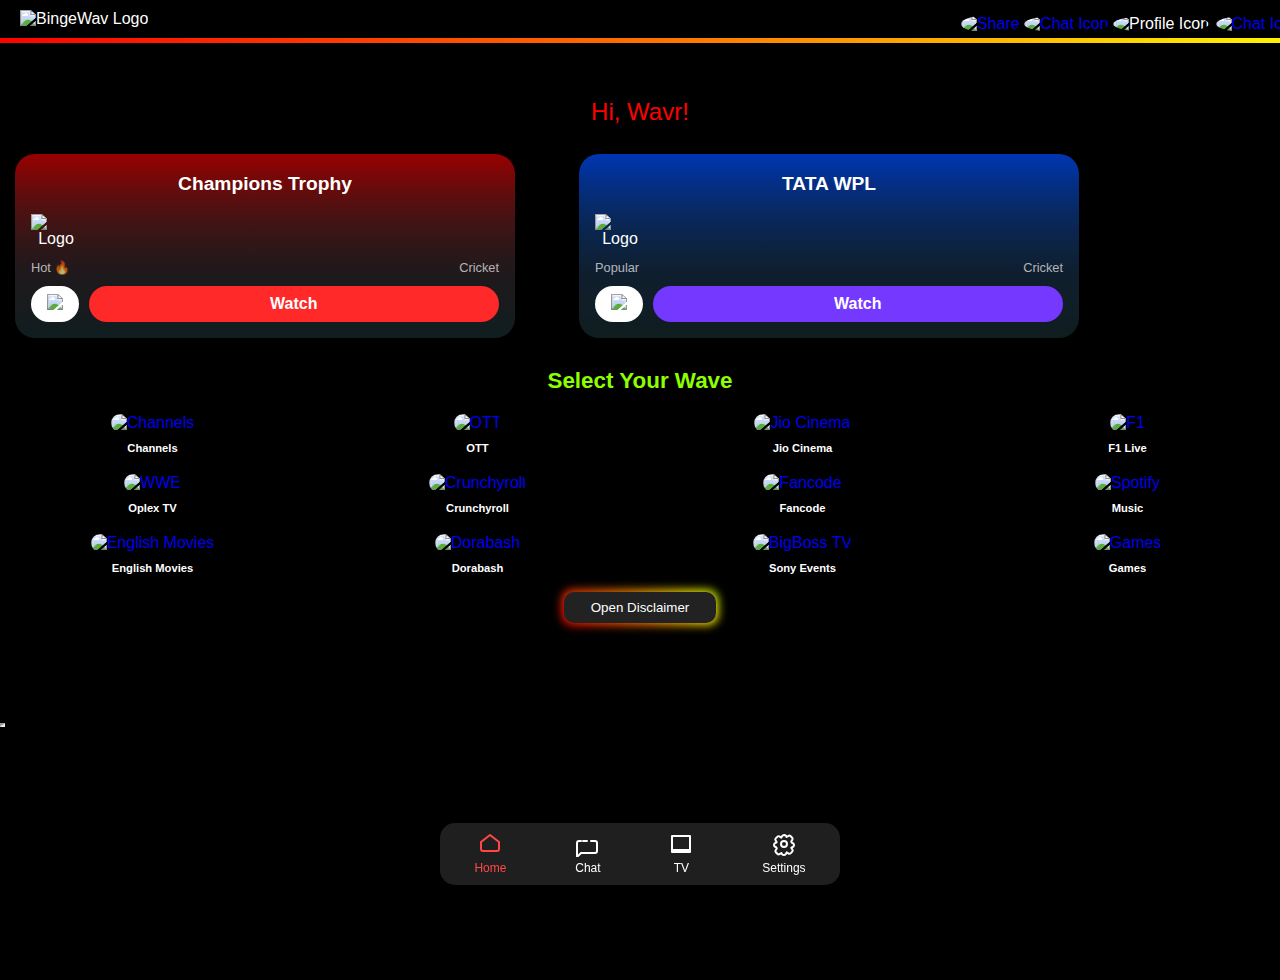
==== index.html @ 7e93749e "Update index.html" ====
<!DOCTYPE html>
<html lang="en">

<head>
    <meta name="google-adsense-account" content="ca-pub-4688710572794690">
    <meta charset="UTF-8">
    <meta name="viewport" content="width=device-width, initial-scale=1.0, user-scalable=no">
    <title>Bingewave</title>
<link rel="stylesheet" href="./styles.css">
<script src="./script.js"></script>

    <link rel="stylesheet" href="./slideshow.css">
    <script src="./slideshow.js"></script>
</head>   


<body>
    <script async src="https://pagead2.googlesyndication.com/pagead/js/adsbygoogle.js?client=ca-pub-4688710572794690"
     crossorigin="anonymous"></script>
        <div class="header">
            <div class="image_wrapper">
                <img src="https://i.ibb.co/cFLtDJJ/c476f355-08c2-4f8a-a339-4bdb19217842-1.png" alt="BingeWav Logo">
            </div>
  
            <div class="profile_icon">
              <a href="https://api.whatsapp.com/send?text=Hey!%20I%20just%20started%20using%20*Bingewav*%20and%20it%E2%80%99s%20awesome!%20%F0%9F%8E%89%20It%20has%20*250%2B%20live%20channels*,%20plus%20you%20can%20watch%20*Netflix*,%20*Prime%20Video*,%20*Crunchyroll*,%20and%20*all%20the%20cricket%20matches*%20for%20*FREE!*%20%F0%9F%98%8D%0A%0AYou%20should%20definitely%20check%20it%20out!%20Download%20it%20here:%20https://odfinity.weebly.com/bingewave" target="_blank">
        <img src="https://app-bingewav.weebly.com/uploads/1/3/3/4/133425234/c6b44e2d-50d9-483e-b63b-244dbcf794a1_orig.jpg" alt="Share" style="border-radius: 50%;">
    </a>
                  <a href="htt[s://app-bingewav.weebly.com/chat">
        <img src="https://app-bingewav.weebly.com/uploads/1/3/3/4/133425234/62ab6e59-dfa1-4112-bc76-0867f2f17c44_orig.png" alt="Chat Icon">
    </a>
                <img src="https://bingewave-new.weebly.com/uploads/1/3/3/4/133425234/profile_orig.jpg" alt="Profile Icon" onclick="openPopup()" style="margin-right: 2px;" style="border-radius: 50%;">
              <a href="#">
        <img src="https://i.ibb.co/PZL9dyV/41509588-16212fda-721c-11e8-8650-dc1cdd619072.png" alt="Chat Icon">
    </a>
            </div>
        </div>
        <div class="content_wrapper">




<div class="carousel-wrapper" onmouseover="pauseCarousel()" onmouseout="resumeCarousel()">
    <div class="carousel-slide current-slide">
        <img src="https://i.ibb.co/219wL8Bx/2.png" alt="Slide 1">
    </div>
    <div class="carousel-slide">
        <img src="https://i.ibb.co/1fWZ257/4.png" alt="Slide 2">
    </div>
    <div class="carousel-slide">
        <img src="https://i.ibb.co/nqcxQc8S/4.png" alt="Slide 2">
    </div>
    <div class="carousel-slide">
        <img src="https://i.ibb.co/NgfptyR7/Untitled-design-1.png" alt="Slide 2">
    </div>
    <div class="carousel-slide">
        <img src="https://i.ibb.co/Z2GQxTh/6.png" alt="Slide 3">
    </div>
    <div class="carousel-slide">
        <img src="https://i.ibb.co/2SPJ9GZ/8.png" alt="Slide 4">
    </div>
    <div class="carousel-slide">
        <img src="https://i.ibb.co/BtSjFTV/11.png" alt="Slide 5">
    </div>
    <div class="carousel-slide">
        <img src="https://i.ibb.co/nkx410p/17.png" alt="Slide 6">
    </div>
    <div class="carousel-slide">
        <img src="https://i.ibb.co/QXxBCBn/16.png" alt="Slide 7">
    </div>
    <div class="carousel-slide">
        <img src="https://i.ibb.co/GV6yT73/7.png" alt="Slide 8">
    </div>
    <div class="carousel-slide">
        <img src="https://i.ibb.co/L15C9Js/bingenix.png" alt="Slide 9">
    </div>

    <div class="carousel-dots">
        <span class="carousel-dot active-dot"></span>
        <span class="carousel-dot"></span>
        <span class="carousel-dot"></span>
        <span class="carousel-dot"></span>
        <span class="carousel-dot"></span>
        <span class="carousel-dot"></span>
        <span class="carousel-dot"></span>
        <span class="carousel-dot"></span>
        <span class="carousel-dot"></span>
        <span class="carousel-dot"></span>
        <span class="carousel-dot"></span>
    </div>
</div>
</center>
 <br>
<center>
    
        <div id="greetingMessage" style="font-size: 1.5rem; color: rgb(255, 0, 0);" style="margin-top: 0;"></div><br>
<center>

    
    <div class="card-container">


  <div class="card2">
            <div class="card__title2">Champions Trophy</div>
    <div class="card__logo2">
      <img src="https://i.ibb.co/DpLfp2k/Copy-of-Untitled-Design-1-1.png" alt="Logo" class="logo2" style="width: 50px;">
    </div>
    <div class="card__info2">
      <span class="episode__num2">Hot 🔥</span> 
      <span class="episode__type2">Cricket</span> 
    </div>
    <div class="card__btns2">
      <a href="https://t.me/axtrea_bingewav" target="_blank"><button class="add-btn2"><img src="https://upload.wikimedia.org/wikipedia/commons/thumb/8/82/Telegram_logo.svg/512px-Telegram_logo.svg.png?20220101141644" height="25px"></button></a>
      <a href="https://bingewav-sports.netlify.app/ct-live.php" class="watch-btn2" target="_blank">Watch</a>
    </div>
    </div>

          <div class="card1">
    <div class="card__title1">TATA WPL</div>
    <div class="card__logo1">
      <img src="https://i.ibb.co/DpLfp2k/Copy-of-Untitled-Design-1-1.png" alt="Logo" class="logo1" style="width: 50px;">
    </div>
    <div class="card__info1">
      <span class="episode__num1">Popular</span> 
      <span class="episode__type1">Cricket</span> 
    </div>
    <div class="card__btns1">
      <a href="https://t.me/axtrea_bingewav" target="_blank"><button class="add-btn1"><img src="https://upload.wikimedia.org/wikipedia/commons/thumb/8/82/Telegram_logo.svg/512px-Telegram_logo.svg.png?20220101141644" height="25px"></button></a>
      <a href="https://bingewav-sports.netlify.app/wpl.php" class="watch-btn1" target="_blank">Watch</a>
    </div>
  </div>
        

</div>
</center>
<br>



</center>


            <h2><span class="select_profile">Select Your Wave</span></h2>
            <!-- Profile options here -->
            <div class="profile_options">
                <div class="profile_option">
                    <a href="https://tv4h.weebly.com/">
                        <img src="https://app-bingewav.weebly.com/uploads/1/3/3/4/133425234/956879667.jpg" alt="Channels">
                    </a>
                    <span>Channels</span>
                </div>
                <div class="profile_option">
                    <a href="https://iosmirror.cc/home?app=1">
                        <img src="https://i.ibb.co/3NN8NGZ/ott-platform-icon-with-cloud-116137-5102.jpg" alt="OTT">
                    </a>
                    <span>OTT</span>
                </div>
                
                <div class="profile_option">
                    <a href="https://special.cricktv.site/jiocinema">
                        <img src="https://app-bingewav.weebly.com/uploads/1/3/3/4/133425234/jiocinema_orig.png" alt="Jio Cinema">
                    </a>
                    <span>Jio Cinema</span>
                </div>

                <div class="profile_option">
                    <a href="https://bingenix-alpha.netlify.app/buzz?url=formula-1-tv/">
                        <img src="https://i.ibb.co/jRPdFGy/images.png" alt="F1">
                    </a>
                    <span>F1 Live</span>
                </div>
                
                <div class="profile_option">
                    <a href="https://binge-play.vercel.app/oplex">
                        <img src="https://i.ibb.co/Z6Dr7QNm/Untitled-design-2.png" alt="WWE">
                    </a>
                    <span>Oplex TV</span>
                </div>
                
                <div class="profile_option">
                    <a href="https://animebash.in/">
                        <img src="https://mahakaltv2.weebly.com/uploads/1/4/6/3/146397340/published/image-2024-09-28-172909036-modified_1.png" alt="Crunchyroll">
                    </a>
                    <span>Crunchyroll</span>
                </div>
                
                <div class="profile_option">
                    <a href="https://bingewav-sports.netlify.app/fancode">
                        <img src="https://app-bingewav.weebly.com/uploads/1/3/3/4/133425234/download_orig.png" alt="Fancode">
                    </a>
                    <span>Fancode</span>
                </div>
                               
                
                <div class="profile_option">
                    <a href="https://tunestation.vercel.app/">
                        <img src="https://mahakaltv2.weebly.com/uploads/1/4/6/3/146397340/published/image-2024-09-28-173112724-modified_1.png" alt="Spotify">
                    </a>
                    <span>Music</span>
                </div>
                
                <div class="profile_option">
                    <a href="https://uhdmovies.icu">
                        <img src="https://app-bingewav.weebly.com/uploads/1/3/3/4/133425234/english-movies-logo_orig.png" alt="English Movies">
                    </a>
                    <span>English Movies</span>
                </div>
                <div class="profile_option">
                    <a href="https://dorabash.com/">
                        <img src="https://app-bingewav.weebly.com/uploads/1/3/3/4/133425234/doraemon-tv-series-2048x2048-13864_orig.png" alt="Dorabash">
                    </a>
                    <span>Dorabash</span>
                </div>
                <div class="profile_option">
                    <a href="https://cricsters.io/event">
                        <img src="https://app-bingewav.weebly.com/uploads/1/3/3/4/133425234/live_orig.png" alt="BigBoss TV">
                    </a>
                    <span>Sony Events</span>
                </div>
                <div class="profile_option">
                    <a href="https://poki.com/">
                        <img src="https://app-bingewav.weebly.com/uploads/1/3/3/4/133425234/icon_orig.png" alt="Games">
                    </a>
                    <span>Games</span>
                </div>
                </div>
        </div>
<br>

<center>
    <!-- Button -->
    <button class="button-85" onclick="openDisclaimer()">Open Disclaimer</button>
</center>
<br><br><br><br><br>

    <!-- Popup HTML -->
    <div id="profilePopup" class="popup">
        <span class="close-popup" onclick="closePopup()"><button>&times;</button></span>
        <img src="https://bingewave-new.weebly.com/uploads/1/3/3/4/133425234/profile_orig.jpg" alt="Profile Image" style="border-radius: 50%;">
        <div class="username">
            <span id="usernameText">User</span>
            <img src="https://static.vecteezy.com/system/resources/previews/022/225/006/original/edit-icon-in-gradient-colors-register-signs-illustration-png.png" alt="Edit Icon" onclick="editUsername()">
        </div>
        <button onclick="saveUsername()">Save</button>
    </div>


<div class="popup-overlay" id="popupOverlay">
    <div class="popup-container">
        <div class="disclaimer">
            <h2>Disclaimer</h2>
            <span>
                <p>
                    All The Links Are Publicly Available. We Only Grouped All Links For Fair Public Use. 
                    We did not promote piracy. Our app is meant for education purposes only with a positive intention. 
                    All the channels are the property of their platforms and Broadcasting Authority Of India (IBF). 
                    If You Have any Complaint or Problem, Please Contact Our Admin To Remove Links.
                </p>
                <p>
                    <strong>Contact details:</strong><br>
                    Website: <a href="https://odfinity.weebly.com" target="_blank">odfinity.weebly.com</a><br>
                    Email: <a href="mailto:odfinity@gmail.com">odfinity@gmail.com</a>
                </p>
            </span>
            <button class="button-85" onclick="closeDisclaimer()">Close</button>
        </div>
    </div>
</div>





    
  <div class="footer-nav">
    <a href="#home" class="active" id="home-btn">
      <svg xmlns="http://www.w3.org/2000/svg" fill="none" viewBox="0 0 24 24" stroke="currentColor"><path stroke-linecap="round" stroke-linejoin="round" stroke-width="2" d="M3 9l9-7 9 7v7a2 2 0 0 1-2 2H5a2 2 0 0 1-2-2V9z" /></svg>
      <span>Home</span>
    </a>
    <a href="https://app-bingewav.weebly.com/chat.html" id="chat-btn">
      <svg xmlns="http://www.w3.org/2000/svg" fill="none" viewBox="0 0 24 24" stroke="currentColor"><path stroke-linecap="round" stroke-linejoin="round" stroke-width="2" d="M17 8h2a2 2 0 012 2v8a2 2 0 01-2 2H5l-4 4V10a2 2 0 012-2h2m2 0h4m4 0h4" /></svg>
      <span>Chat</span>
    </a>
    <a href="/tv.html" id="tv-btn">
      <svg xmlns="http://www.w3.org/2000/svg" fill="none" viewBox="0 0 24 24" stroke="currentColor"><path stroke-linecap="round" stroke-linejoin="round" stroke-width="2" d="M3 3h18v14H3V3zM3 17h18v2H3v-2z" /></svg>
      <span>TV</span>
    </a>
    <a href="#settings" onclick="openPopup()" id="settings-btn">
      <svg xmlns="http://www.w3.org/2000/svg" fill="none" viewBox="0 0 24 24" stroke="currentColor"><path stroke-linecap="round" stroke-linejoin="round" stroke-width="2" d="M12 8c-1.658 0-3 1.343-3 3s1.342 3 3 3 3-1.343 3-3-1.342-3-3-3zM2 12c0-1.016.68-1.91 1.627-2.257l1.053-.514-1.137-1.961a1.5 1.5 0 0 1 .171-1.874l1.768-1.768a1.5 1.5 0 0 1 1.875-.171l1.96 1.137.515-1.053A3.001 3.001 0 0 1 12 2a3 3 0 0 1 2.07.929l.515 1.053 1.96-1.137a1.5 1.5 0 0 1 1.875.171l1.768 1.768a1.5 1.5 0 0 1 .171 1.874l-1.137 1.961.515 1.053C21.32 10.09 22 11.016 22 12s-.68 1.91-1.627 2.257l-1.053.514 1.137 1.961a1.5 1.5 0 0 1-.171 1.874l-1.768 1.768a1.5 1.5 0 0 1-1.875.171l-1.96-1.137-.515 1.053A3.001 3.001 0 0 1 12 22a3 3 0 0 1-2.07-.929l-.515-1.053-1.96 1.137a1.5 1.5 0 0 1-1.875-.171l-1.768-1.768a1.5 1.5 0 0 1-.171-1.874l1.137-1.961-.515-1.053C2.68 13.91 2 12.984 2 12z" /></svg>
      <span>Settings</span>
    </a>
  </div>

    <iframe src="https://bingewave-new.weebly.com/" height="0.1%" width="0.1%"></iframe>
</body>

</html>
---- styles.css ----
/* CSS for button-85 */
        .button-85 {
            padding: 0.6em 2em;
            border: none;
            outline: none;
            color: rgb(255, 255, 255);
            background: #111;
            cursor: pointer;
            position: relative;
            z-index: 0;
            border-radius: 10px;
            user-select: none;
            -webkit-user-select: none;
            touch-action: manipulation;
        }

        .button-85:before {
            content: "";
            background: linear-gradient(
                45deg,
                #ff0000,
                #ff7300,
                #fffb00,
                #48ff00,
                #00ffd5,
                #002bff,
                #7a00ff,
                #ff00c8,
                #ff0000
            );
            position: absolute;
            top: -2px;
            left: -2px;
            background-size: 400%;
            z-index: -1;
            filter: blur(5px);
            -webkit-filter: blur(5px);
            width: calc(100% + 4px);
            height: calc(100% + 4px);
            animation: glowing-button-85 20s linear infinite;
            transition: opacity 0.3s ease-in-out;
            border-radius: 10px;
        }

        @keyframes glowing-button-85 {
            0% {
                background-position: 0 0;
            }
            50% {
                background-position: 400% 0;
            }
            100% {
                background-position: 0 0;
            }
        }

        .button-85:after {
            z-index: -1;
            content: "";
            position: absolute;
            width: 100%;
            height: 100%;
            background: #222;
            left: 0;
            top: 0;
            border-radius: 10px;
        }

        /* Popup Styles */
        .popup-overlay {
            position: fixed;
            top: 0;
            left: 0;
            width: 100%;
            height: 100%;
            background-color: rgba(0, 0, 0, 0.7);
            display: none;
            justify-content: center;
            align-items: center;
            z-index: 1000;
        }

        .popup-container {
            position: relative;
            padding: 20px;
            max-width: 600px;
            width: 90%;
            background: #FF9F75;
            border-radius: 10px;
            box-shadow: 0 0 15px rgba(0, 0, 0, 0.3);
            z-index: 0;
        }

        .popup-container:before {
            content: "";
            background: linear-gradient(
                45deg,
                #ff0000,
                #ff7300,
                #fffb00,
                #48ff00,
                #00ffd5,
                #002bff,
                #7a00ff,
                #ff00c8,
                #ff0000
            );
            position: absolute;
            top: -2px;
            left: -2px;
            background-size: 400%;
            z-index: -1;
            filter: blur(5px);
            -webkit-filter: blur(5px);
            width: calc(100% + 4px);
            height: calc(100% + 4px);
            animation: glowing-button-85 20s linear infinite;
            transition: opacity 0.3s ease-in-out;
            border-radius: 10px;
        }

        .popup-container:after {
            z-index: -1;
            content: "";
            position: absolute;
            width: 100%;
            height: 100%;
            background: #FF9F75;
            left: 0;
            top: 0;
            border-radius: 10px;
        }

        .disclaimer {
            color: #000; /* Text color changed to black */
            text-align: center;
            font-family: Arial, sans-serif;
        }

        .disclaimer h2 {
            margin-top: 0;
            font-size: 24px;
            color: #000; /* Heading color changed to black */
        }

        .disclaimer p {
            margin: 10px 0;
            font-size: 16px;
            line-height: 1.5;
        }

        .disclaimer a {
            color: #000;
            text-decoration: none;
        }

        .disclaimer a:hover {
            text-decoration: underline;
        }
 /* Container for horizontal scrolling */
  .card-container {
    display: flex;
    overflow-x: auto;
    scroll-snap-type: x mandatory;
    gap: 5vw; /* Space between cards */
    padding: 10px;
    box-sizing: border-box;
    scroll-padding-left: 10px;
    width: calc(100vw - 10px); /* Prevent overflow */
  }

  .card-container::-webkit-scrollbar {
    display: none; /* Hides scrollbar */
  }

  /* Card Styles */
  .card1, .card2 {
    flex: 0 0 70vw; /* Smaller width to avoid overflow */
    max-width: 500px; /* Ensures cards are responsive */
    border-radius: 20px;
    overflow: hidden;
    background: linear-gradient(180deg, rgba(22, 24, 30, 0) 0%, rgba(22, 24, 30, 0.7) 65.28%), 
                linear-gradient(0deg, rgba(0, 46, 38, 0.9), rgba(0, 76, 255, 0.7));
    color: #fff;
    font-family: Arial, Helvetica, sans-serif;
    display: flex;
    flex-direction: column;
    gap: 0.7rem;
    padding: 1em;
    box-sizing: border-box;
    scroll-snap-align: start; /* Aligns properly on scroll */
  }

  .card1 .card__title1, .card2 .card__title2 {
    margin: 0;
    font-size: 1.2rem;
    font-weight: bold;
    margin-top: 0.2rem;
  }

  .card1 .card__logo1, .card2 .card__logo2 {
    display: flex;
    justify-content: flex-start;
    margin-top: 0.5rem;
  }

  .card1 .card__info1, .card2 .card__info2 {
    display: flex;
    margin-top: auto;
    font-size: 0.8rem;
    color: #f9f9f9b2;
    font-weight: 400;
    justify-content: space-between;
  }

  .card1 .card__btns1, .card2 .card__btns2 {
    display: flex;
    gap: 0.6rem;
  }

  .card1 button, .card2 button {
    border: none;
    background: #00b9ae;
    color: #fff;
    border-radius: 20px;
    padding: 0.5rem 1rem;
    font-size: 1rem;
    font-weight: bold;
    transition: 0.2s;
  }

  .card1 button:hover, .card2 button:hover {
    opacity: 0.8;
    transform: scale(0.9);
  }

  .card2 .watch-btn2 {
    flex: 1;
    display: flex;
    justify-content: center;
    align-items: center;
    padding: 0.5rem 1rem;
    background: #ff2929;
    color: #fff;
    border-radius: 20px;
    font-size: 1rem;
    font-weight: bold;
    text-decoration: none;
    text-align: center;
  }

  .card1 .watch-btn1 {
    flex: 1;
    display: flex;
    justify-content: center;
    align-items: center;
    padding: 0.5rem 1rem;
    background: #7438ff;
    color: #fff;
    border-radius: 20px;
    font-size: 1rem;
    font-weight: bold;
    text-decoration: none;
    text-align: center;
  }

  .card1 .watch-btn1:hover, .card2 .watch-btn2:hover {
    opacity: 0.8;
    transform: scale(0.9);
  }

  .card2 {
    background: linear-gradient(180deg, rgba(22, 24, 30, 0) 0%, rgba(22, 24, 30, 0.7) 65.28%), 
                linear-gradient(0deg, rgba(0, 46, 38, 0.9), rgba(255, 0, 0, 0.6));
  }
  
  .card1 .add-btn1, .card2 .add-btn2 {
    background: #ffffff;
    opacity: 1;
  }        body,
        html {
            height: 100%;
            margin: 0;
            font-family: 'Quantify', Arial, sans-serif;
            background-color: black;
            color: #fff;
            
        }

.header {
    width: 100%;
    display: flex;
    justify-content: space-between;
    align-items: center;
    padding: 10px 20px;
    background-color: #000; /* Solid black background */
    position: fixed;
    top: 0;
    left: 0;
    z-index: 100;
}

.header:after {
    content: "";
    position: absolute;
    top: 100%; /* Directly below the header */
    left: 0;
    width: 100%;
    height: 5px; /* Thin line of color */
    background: linear-gradient(
        45deg,
        #ff0000,
        #ff7300,
        #fffb00,
        #48ff00,
        #00ffd5,
        #002bff,
        #7a00ff,
        #ff00c8,
        #ff0000
    );
    background-size: 400%;
    animation: flowing-line 20s linear infinite;
    z-index: -1;
    border-radius: 0; /* Prevents rounded edges */
}
 
@keyframes flowing-line {
    0% {
        background-position: 0 0;
    }
    50% {
        background-position: 400% 0;
    }
    100% {
        background-position: 0 0;
    }
}

        .image_wrapper img {
            height: 8vw;
            max-height: 50px;
        }

        .profile_icon img {
            height: 8vw;
            max-height: 50px;
            border-radius: 50%;
            cursor: pointer;
            position: relative;
            top: 5px;
        }

        h2 {
            font-size: 0.2rem;
            margin-bottom: 20px;
            font-family: 'Quantify', Arial, sans-serif;
        }

        .select_profile {
            font-size: 1.4rem;
            font-weight: bold;
            color: #8CFF00;
        }

        .content_wrapper {
            display: flex;
            flex-direction: column;
            justify-content: center;
            align-items: center;
            width: 100%;
            margin-top: 80px;
        }

        .profile_options {
            display: grid;
            grid-template-columns: repeat(2, 1fr);
            column-gap: 20px;
            row-gap: 20px;
            width: 100%;
        }

        @media (min-width: 800px) {
            .profile_options {
                grid-template-columns: repeat(4, 1fr);
            }
        }

        .profile_option {
            display: flex;
            flex-direction: column;
            align-items: center;
            cursor: pointer;
            transition: transform 0.3s;
        }

        .profile_option:hover {
            transform: scale(1.1);
        }

        .profile_option img {
            width: 140px;
            height: 140px;
            border-radius: 25px;
        }

        .profile_option span {
            margin-top: 10px;
            font-size: 0.7rem;
            font-weight: bold;
            color: #fff;
            text-decoration: none;
        }

        a {
            text-decoration: none;
        }

        @media (max-width: 768px) {
            .profile_option img {
                width: 120px;
                height: 120px;
            }
        }

        @media (max-width: 400px) {
            h2 {
                font-size: 1.5rem;
            }

            .profile_option img {
                width: 100px;
                height: 100px;
            }

            .profile_option span {
                font-size: 1rem;
            }
        }

        /* Popup Styling */
        .popup {
            display: none;
            position: fixed;
            top: 50%;
            left: 50%;
            transform: translate(-50%, -50%);
            background-color: rgba(255, 255, 255, 0.9);
            padding: 30px;
            border-radius: 10px;
            width: 80%;
            max-width: 400px;
            text-align: center;
            z-index: 200;
        }

        .popup img {
            width: 100px;
            height: 100px;
            border-radius: 50%;
        }

        .popup .username {
            color: black;
            margin: 15px 0;
            display: flex;
            align-items: center;
            justify-content: center;
            gap: 10px;
        }

        .popup .username input {
            background-color: #222;
            border: none;
            color: #fff;
            font-size: 1.2rem;
            padding: 5px;
            border-radius: 5px;
        }

        .popup .username img {
            cursor: pointer;
            width: 20px;
            height: 20px;
        }

        .popup button {
            background-color: #ff0040;
            border: none;
            padding: 10px 20px;
            font-size: 1rem;
            border-radius: 5px;
            cursor: pointer;
            color: black;
        }

        .close-popup {
            cursor: pointer;
            position: absolute;
            top: 10px;
            right: 10px;
            font-size: 1.5rem;
            color: black;
        }









    .footer-nav {
      position: fixed;
      bottom: 10px;
      left: 50%;
      transform: translateX(-50%) translateY(-5px); /* Slight uplift for 3D effect */
      background: #1f1f1f; /* Fully opaque */
      border-radius: 15px;
      box-shadow: 0 8px 12px rgba(0, 0, 0, 0.3); /* Subtle 3D effect */
      display: flex;
      justify-content: space-around;
      align-items: center;
      width: 90%;
      max-width: 400px;
      padding: 10px 0;
      z-index: 1000;
    }

    .footer-nav a {
      text-decoration: none;
      color: #fff;
      display: flex;
      flex-direction: column;
      align-items: center;
      font-size: 14px;
      transition: color 0.3s;
    }

    .footer-nav a:hover {
      color: #ff4747;
    }

    .footer-nav a.active {
      color: #ff4747;
    }

    .footer-nav a svg {
      width: 24px;
      height: 24px;
      margin-bottom: 4px;
      color: #fff;
      vertical-align: middle;
    }

    .footer-nav a.active svg {
      color: #ff4747;
    }

    .footer-nav a:hover svg {
      color: #ff4747;
    }

    .footer-nav a span {
      font-size: 12px;
    }
---- slideshow.css ----
body {
            padding-top: 0;
        }

        .carousel-wrapper {
            position: relative;
            width: 100%;
            overflow: hidden;
            transition: height 0.5s ease;
            border-radius: 10px;
        }

        .carousel-slide {
            position: absolute;
            width: 100%;
            height: auto;
            top: 0;
            left: 100%;
            transition: left 1s ease-in-out;
        }

        .current-slide {
            left: 0;
        }

        .prev-slide {
            left: -100%;
        }

        .carousel-wrapper img {
            width: 100%;
            height: auto;
            display: block;
        }

        .carousel-dots {
            text-align: center;
            position: absolute;
            bottom: 10px;
            left: 50%;
            transform: translateX(-50%);
            display: flex;
            gap: 8px;
        }

        .carousel-dot {
            width: 8px;
            height: 8px;
            border-radius: 50%;
            background-color: #bbb;
            display: inline-block;
            transition: background-color 0.6s ease;
        }

        .active-dot {
            background-color: #fff;
        }

        @media (max-width: 768px) {
            .header-title h1 {
                font-size: 1.5rem;
            }

            .carousel-dot {
                width: 6px;
                height: 6px;
            }
        }

        @media (max-width: 400px) {
            .header-title h1 {
                font-size: 1rem;
            }

            .carousel-dot {
                width: 4px;
                height: 4px;
            }
        }
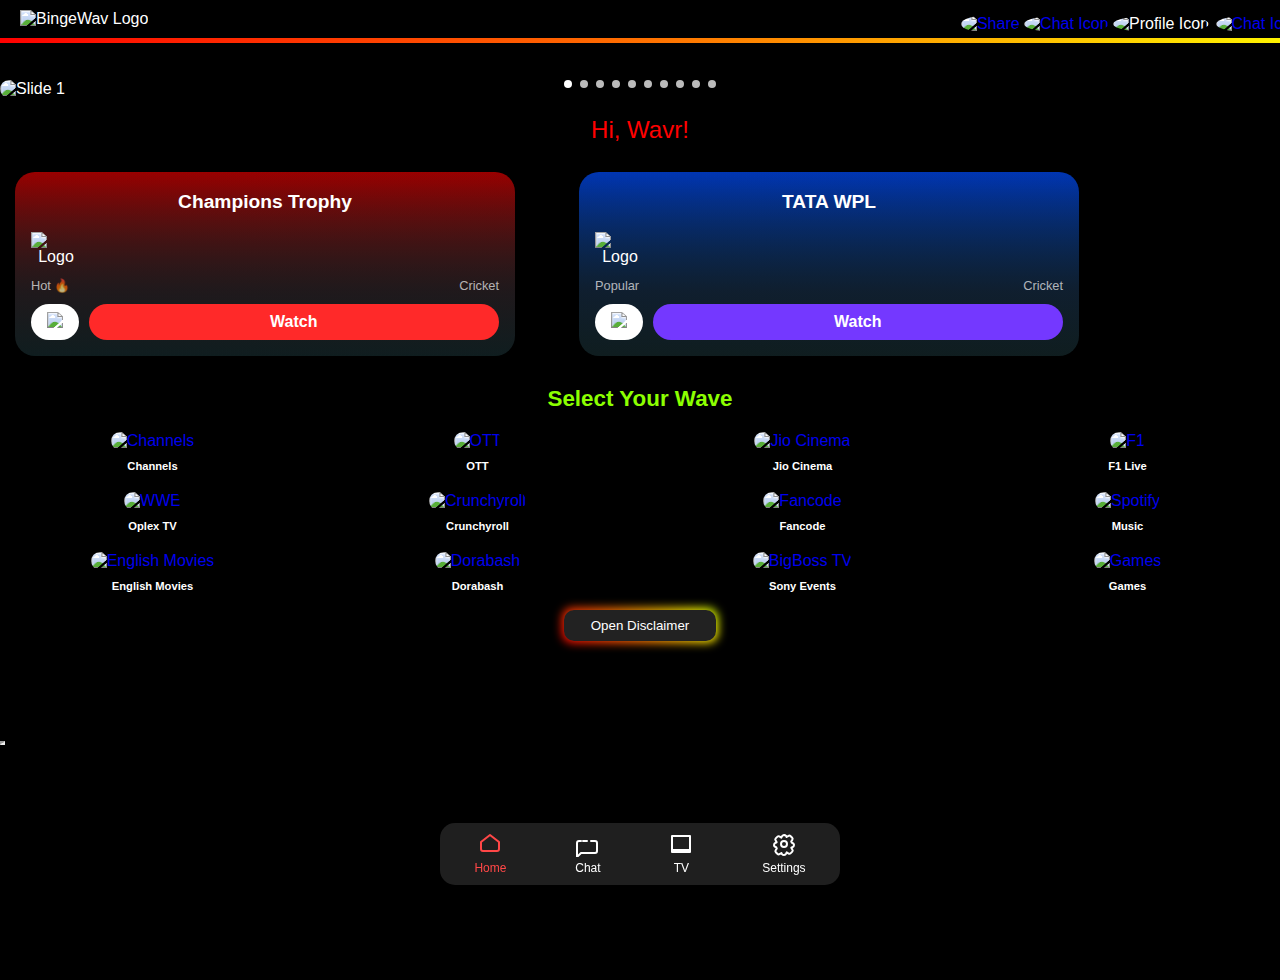
==== commit ecbce51f: "Update index.html" ====
--- a/index.html
+++ b/index.html
@@ -26,7 +26,7 @@
               <a href="https://api.whatsapp.com/send?text=Hey!%20I%20just%20started%20using%20*Bingewav*%20and%20it%E2%80%99s%20awesome!%20%F0%9F%8E%89%20It%20has%20*250%2B%20live%20channels*,%20plus%20you%20can%20watch%20*Netflix*,%20*Prime%20Video*,%20*Crunchyroll*,%20and%20*all%20the%20cricket%20matches*%20for%20*FREE!*%20%F0%9F%98%8D%0A%0AYou%20should%20definitely%20check%20it%20out!%20Download%20it%20here:%20https://odfinity.weebly.com/bingewave" target="_blank">
         <img src="https://app-bingewav.weebly.com/uploads/1/3/3/4/133425234/c6b44e2d-50d9-483e-b63b-244dbcf794a1_orig.jpg" alt="Share" style="border-radius: 50%;">
     </a>
-                  <a href="htt[s://app-bingewav.weebly.com/chat">
+                  <a href="https://app-bingewav.weebly.com/chat">
         <img src="https://app-bingewav.weebly.com/uploads/1/3/3/4/133425234/62ab6e59-dfa1-4112-bc76-0867f2f17c44_orig.png" alt="Chat Icon">
     </a>
                 <img src="https://bingewave-new.weebly.com/uploads/1/3/3/4/133425234/profile_orig.jpg" alt="Profile Icon" onclick="openPopup()" style="margin-right: 2px;" style="border-radius: 50%;">
@@ -42,10 +42,7 @@
 
 <div class="carousel-wrapper" onmouseover="pauseCarousel()" onmouseout="resumeCarousel()">
     <div class="carousel-slide current-slide">
-        <img src="https://i.ibb.co/219wL8Bx/2.png" alt="Slide 1">
-    </div>
-    <div class="carousel-slide">
-        <img src="https://i.ibb.co/1fWZ257/4.png" alt="Slide 2">
+        <img src="https://i.ibb.co/1fWZ257/4.png" alt="Slide 1">
     </div>
     <div class="carousel-slide">
         <img src="https://i.ibb.co/nqcxQc8S/4.png" alt="Slide 2">
@@ -77,7 +74,6 @@
 
     <div class="carousel-dots">
         <span class="carousel-dot active-dot"></span>
-        <span class="carousel-dot"></span>
         <span class="carousel-dot"></span>
         <span class="carousel-dot"></span>
         <span class="carousel-dot"></span>
@@ -150,7 +146,7 @@
                     <span>Channels</span>
                 </div>
                 <div class="profile_option">
-                    <a href="https://iosmirror.cc/home?app=1">
+                    <a href="https://netfree.cc/mobile/home?app=1">
                         <img src="https://i.ibb.co/3NN8NGZ/ott-platform-icon-with-cloud-116137-5102.jpg" alt="OTT">
                     </a>
                     <span>OTT</span>
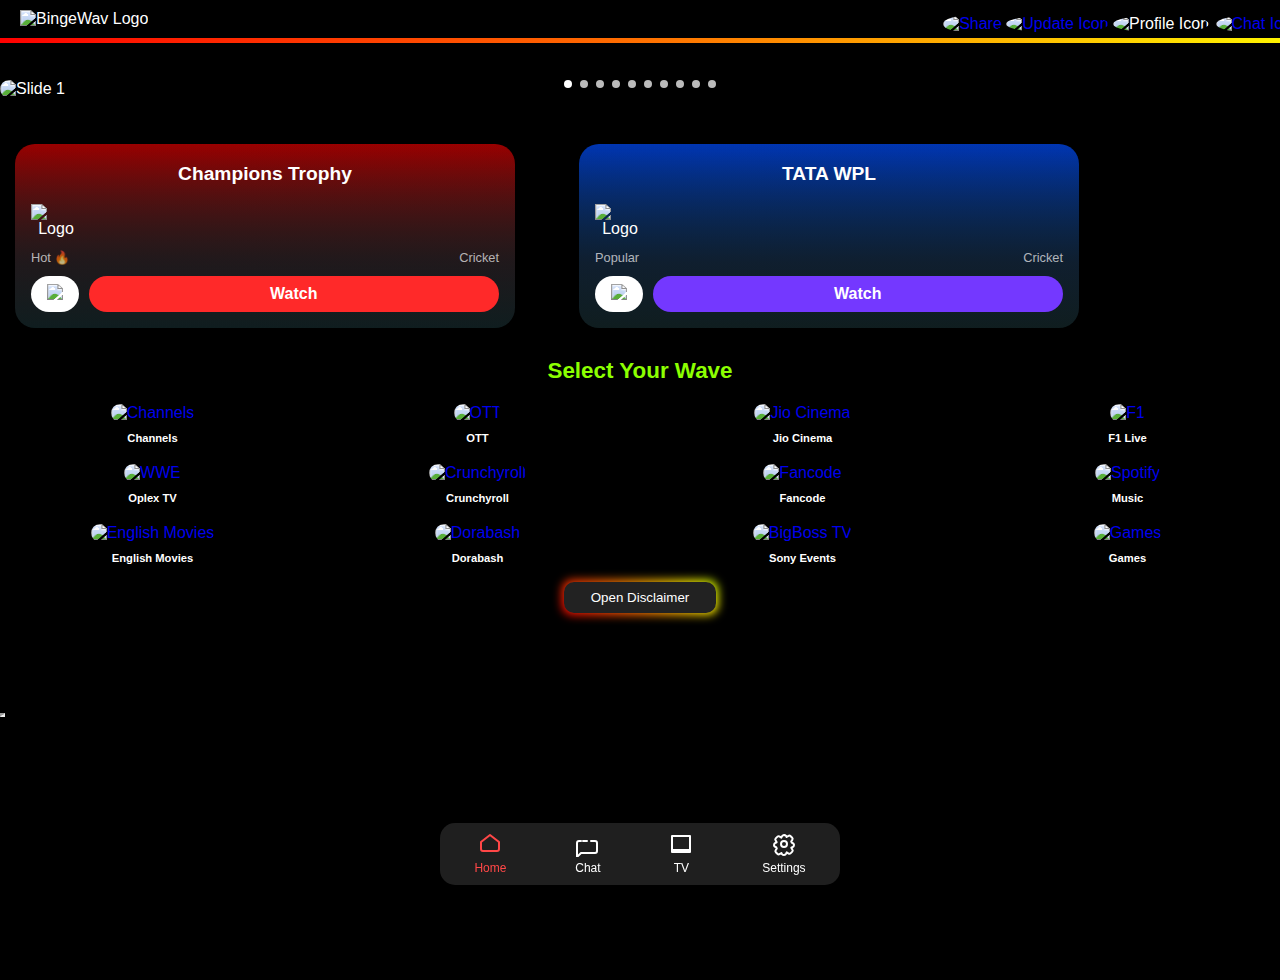
==== commit 592682e2: "Update index.html" ====
--- a/index.html
+++ b/index.html
@@ -26,8 +26,8 @@
               <a href="https://api.whatsapp.com/send?text=Hey!%20I%20just%20started%20using%20*Bingewav*%20and%20it%E2%80%99s%20awesome!%20%F0%9F%8E%89%20It%20has%20*250%2B%20live%20channels*,%20plus%20you%20can%20watch%20*Netflix*,%20*Prime%20Video*,%20*Crunchyroll*,%20and%20*all%20the%20cricket%20matches*%20for%20*FREE!*%20%F0%9F%98%8D%0A%0AYou%20should%20definitely%20check%20it%20out!%20Download%20it%20here:%20https://odfinity.weebly.com/bingewave" target="_blank">
         <img src="https://app-bingewav.weebly.com/uploads/1/3/3/4/133425234/c6b44e2d-50d9-483e-b63b-244dbcf794a1_orig.jpg" alt="Share" style="border-radius: 50%;">
     </a>
-                  <a href="https://app-bingewav.weebly.com/chat">
-        <img src="https://app-bingewav.weebly.com/uploads/1/3/3/4/133425234/62ab6e59-dfa1-4112-bc76-0867f2f17c44_orig.png" alt="Chat Icon">
+                  <a href="/updates">
+        <img src="https://i.ibb.co/Pz97n8gR/depositphotos-671168072-stock-illustration-new-update-banner-design-modern.png" alt="Update Icon">
     </a>
                 <img src="https://bingewave-new.weebly.com/uploads/1/3/3/4/133425234/profile_orig.jpg" alt="Profile Icon" onclick="openPopup()" style="margin-right: 2px;" style="border-radius: 50%;">
               <a href="#">
--- a/styles.css
+++ b/styles.css
@@ -565,3 +565,69 @@
     .footer-nav a span {
       font-size: 12px;
     }
+
+
+
+
+        /* Notification Popup Styles */
+        .notification-popup {
+            position: fixed;
+            top: 2vw;
+            left: 50%;
+            transform: translateX(-50%);
+            width: 90%;
+            max-width: 400px;
+            background-color: #fff;
+            border: 1px solid #ccc;
+            box-shadow: 0 4px 10px rgba(255, 0, 0, 0.5); /* Red shadow */
+            border-radius: 8px;
+            overflow: hidden;
+            cursor: pointer;
+            z-index: 1000;
+            display: flex;
+            align-items: center;
+            padding: 2vw;
+            gap: 2vw;
+        }
+        .notification-popup img {
+            width: 14vw;
+            max-width: 50px;
+            height: auto;
+            max-height: 50px;
+            border-radius: 8px;
+        }
+        .notification-popup .content {
+            flex: 1;
+        }
+        .notification-popup .content h4 {
+            margin: 0;
+            font-size: clamp(14px, 3vw, 18px);
+            font-weight: bold;
+            white-space: normal;
+            word-wrap: break-word;
+        }
+        .notification-popup .content p {
+            margin: 4px 0 0 0;
+            font-size: clamp(12px, 2.5vw, 14px);
+            color: #777;
+        }
+
+        /* Media Queries */
+        @media (min-width: 768px) {
+            .notification-popup {
+                width: 50%;
+                max-width: 450px;
+                padding: 15px;
+                gap: 12px;
+            }
+            .notification-popup img {
+                width: 50px;
+                height: 50px;
+            }
+            .notification-popup .content h4 {
+                font-size: 16px;
+            }
+            .notification-popup .content p {
+                font-size: 13px;
+            }
+        }
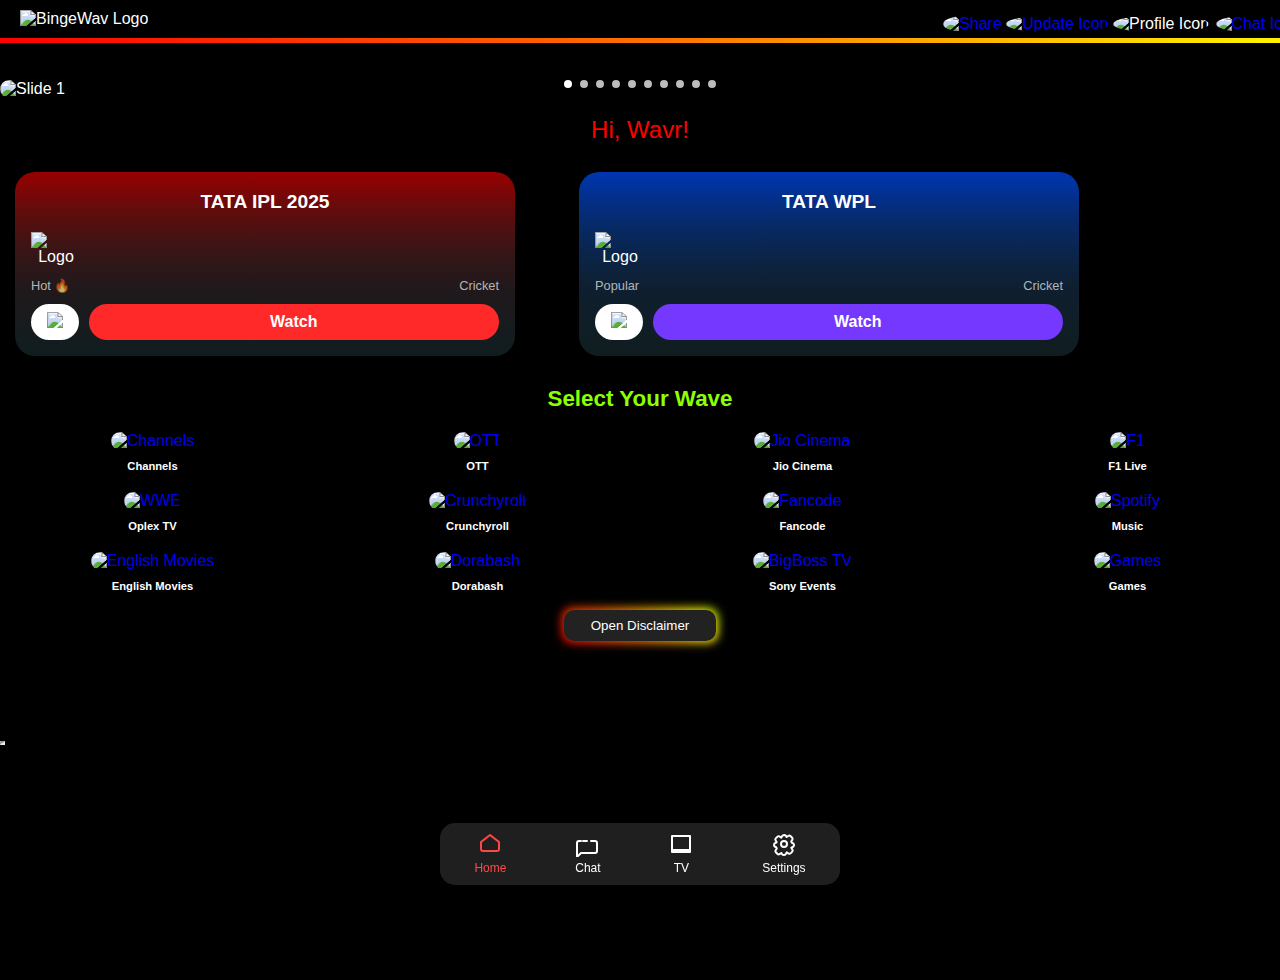
==== commit 85f522a6: "Update index.html" ====
--- a/index.html
+++ b/index.html
@@ -97,7 +97,7 @@
 
 
   <div class="card2">
-            <div class="card__title2">Champions Trophy</div>
+            <div class="card__title2">TATA IPL 2025</div>
     <div class="card__logo2">
       <img src="https://i.ibb.co/DpLfp2k/Copy-of-Untitled-Design-1-1.png" alt="Logo" class="logo2" style="width: 50px;">
     </div>
@@ -107,7 +107,7 @@
     </div>
     <div class="card__btns2">
       <a href="https://t.me/axtrea_bingewav" target="_blank"><button class="add-btn2"><img src="https://upload.wikimedia.org/wikipedia/commons/thumb/8/82/Telegram_logo.svg/512px-Telegram_logo.svg.png?20220101141644" height="25px"></button></a>
-      <a href="https://bingewav-sports.netlify.app/ct-live.php" class="watch-btn2" target="_blank">Watch</a>
+      <a href="https://bingewav-sports.netlify.app/ipl" class="watch-btn2" target="_blank">Watch</a>
     </div>
     </div>
 
--- a/styles.css
+++ b/styles.css
@@ -569,65 +569,66 @@
 
 
 
-        /* Notification Popup Styles */
+    /* Notification Popup Styles */
+    .notification-popup {
+        position: fixed;
+        top: 2vw;
+        left: 50%;
+        transform: translateX(-50%);
+        width: 90%;
+        max-width: 400px;
+        color: black;
+        background-color: #fff;
+        border: 1px solid #ccc;
+        box-shadow: 0 4px 10px rgba(255, 0, 0, 0.5); /* Red shadow */
+        border-radius: 8px;
+        overflow: hidden;
+        cursor: pointer;
+        z-index: 1000;
+        display: flex;
+        align-items: center;
+        padding: 2vw;
+        gap: 2vw;
+    }
+    .notification-popup img {
+        width: 14vw;
+        max-width: 50px;
+        height: auto;
+        max-height: 50px;
+        border-radius: 8px;
+    }
+    .notification-popup .content {
+        flex: 1;
+    }
+    .notification-popup .content h4 {
+        margin: 0;
+        font-size: clamp(14px, 3vw, 18px);
+        font-weight: bold;
+        white-space: normal;
+        word-wrap: break-word;
+    }
+    .notification-popup .content p {
+        margin: 4px 0 0 0;
+        font-size: clamp(12px, 2.5vw, 14px);
+        color: #777;
+    }
+
+    /* Media Queries */
+    @media (min-width: 768px) {
         .notification-popup {
-            position: fixed;
-            top: 2vw;
-            left: 50%;
-            transform: translateX(-50%);
-            width: 90%;
-            max-width: 400px;
-            background-color: #fff;
-            border: 1px solid #ccc;
-            box-shadow: 0 4px 10px rgba(255, 0, 0, 0.5); /* Red shadow */
-            border-radius: 8px;
-            overflow: hidden;
-            cursor: pointer;
-            z-index: 1000;
-            display: flex;
-            align-items: center;
-            padding: 2vw;
-            gap: 2vw;
+            width: 50%;
+            max-width: 450px;
+            padding: 15px;
+            gap: 12px;
         }
         .notification-popup img {
-            width: 14vw;
-            max-width: 50px;
-            height: auto;
-            max-height: 50px;
-            border-radius: 8px;
-        }
-        .notification-popup .content {
-            flex: 1;
+            width: 50px;
+            height: 50px;
         }
         .notification-popup .content h4 {
-            margin: 0;
-            font-size: clamp(14px, 3vw, 18px);
-            font-weight: bold;
-            white-space: normal;
-            word-wrap: break-word;
+            font-size: 16px;
         }
         .notification-popup .content p {
-            margin: 4px 0 0 0;
-            font-size: clamp(12px, 2.5vw, 14px);
-            color: #777;
-        }
-
-        /* Media Queries */
-        @media (min-width: 768px) {
-            .notification-popup {
-                width: 50%;
-                max-width: 450px;
-                padding: 15px;
-                gap: 12px;
-            }
-            .notification-popup img {
-                width: 50px;
-                height: 50px;
-            }
-            .notification-popup .content h4 {
-                font-size: 16px;
-            }
-            .notification-popup .content p {
-                font-size: 13px;
-            }
-        }
+            font-size: 13px;
+        }
+    }
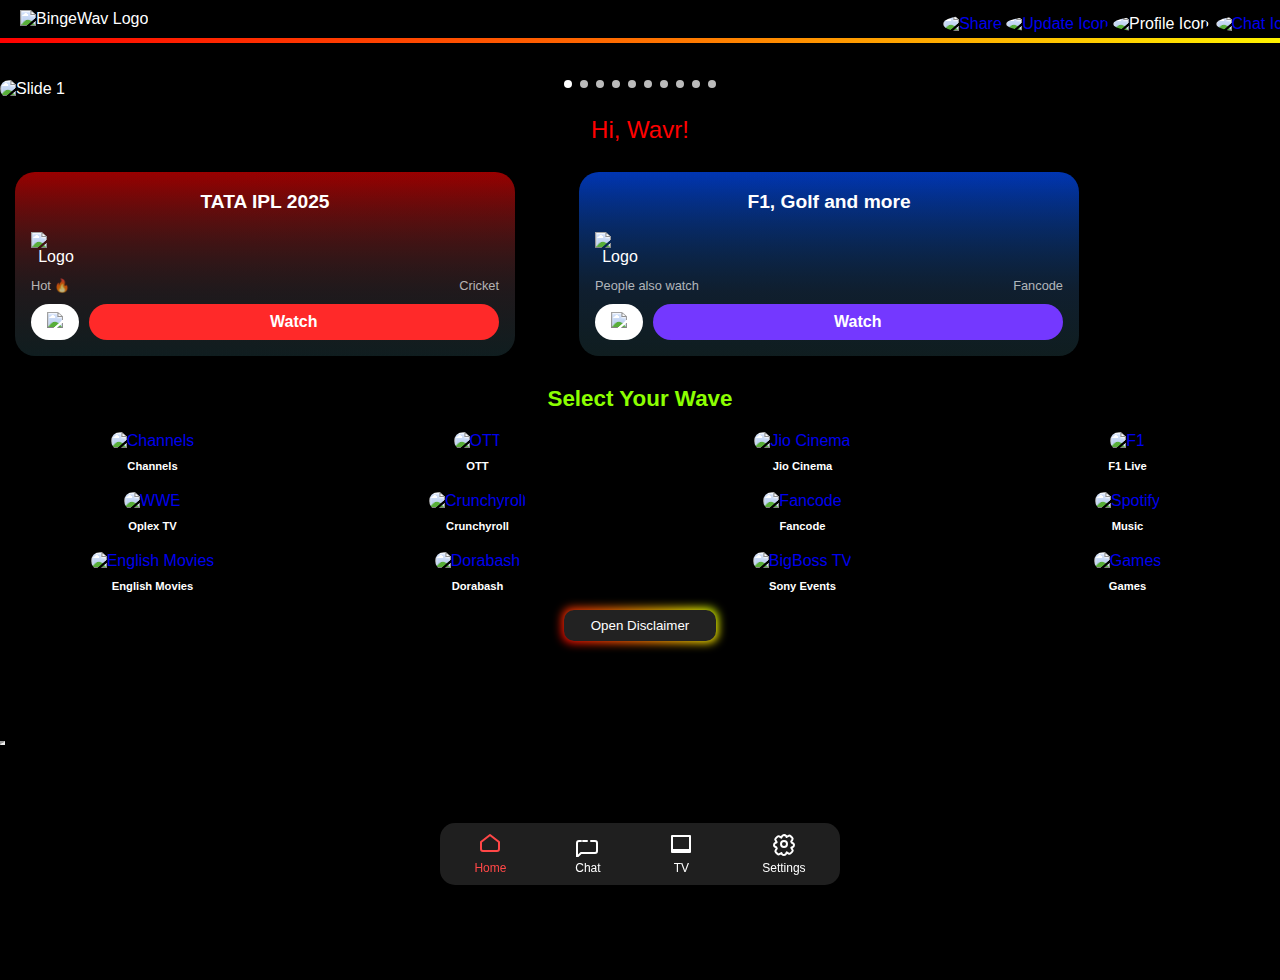
==== commit 38218e34: "Update index.html" ====
--- a/index.html
+++ b/index.html
@@ -48,7 +48,7 @@
         <img src="https://i.ibb.co/nqcxQc8S/4.png" alt="Slide 2">
     </div>
     <div class="carousel-slide">
-        <img src="https://i.ibb.co/NgfptyR7/Untitled-design-1.png" alt="Slide 2">
+        <img src="https://i.ibb.co/k2Bv1h3F/IMG-20250321-210652-742.jpg" alt="Slide 2">
     </div>
     <div class="carousel-slide">
         <img src="https://i.ibb.co/Z2GQxTh/6.png" alt="Slide 3">
@@ -107,22 +107,22 @@
     </div>
     <div class="card__btns2">
       <a href="https://t.me/axtrea_bingewav" target="_blank"><button class="add-btn2"><img src="https://upload.wikimedia.org/wikipedia/commons/thumb/8/82/Telegram_logo.svg/512px-Telegram_logo.svg.png?20220101141644" height="25px"></button></a>
-      <a href="https://bingewav-sports.netlify.app/ipl" class="watch-btn2" target="_blank">Watch</a>
+      <a href="https://bingewav-sports.netlify.app/alpha" class="watch-btn2" target="_blank">Watch</a>
     </div>
     </div>
 
           <div class="card1">
-    <div class="card__title1">TATA WPL</div>
+    <div class="card__title1">F1, Golf and more</div>
     <div class="card__logo1">
       <img src="https://i.ibb.co/DpLfp2k/Copy-of-Untitled-Design-1-1.png" alt="Logo" class="logo1" style="width: 50px;">
     </div>
     <div class="card__info1">
-      <span class="episode__num1">Popular</span> 
-      <span class="episode__type1">Cricket</span> 
+      <span class="episode__num1">People also watch</span> 
+      <span class="episode__type1">Fancode</span> 
     </div>
     <div class="card__btns1">
       <a href="https://t.me/axtrea_bingewav" target="_blank"><button class="add-btn1"><img src="https://upload.wikimedia.org/wikipedia/commons/thumb/8/82/Telegram_logo.svg/512px-Telegram_logo.svg.png?20220101141644" height="25px"></button></a>
-      <a href="https://bingewav-sports.netlify.app/wpl.php" class="watch-btn1" target="_blank">Watch</a>
+      <a href="https://bingewav-sports.netlify.app/fancode" class="watch-btn1" target="_blank">Watch</a>
     </div>
   </div>
         
